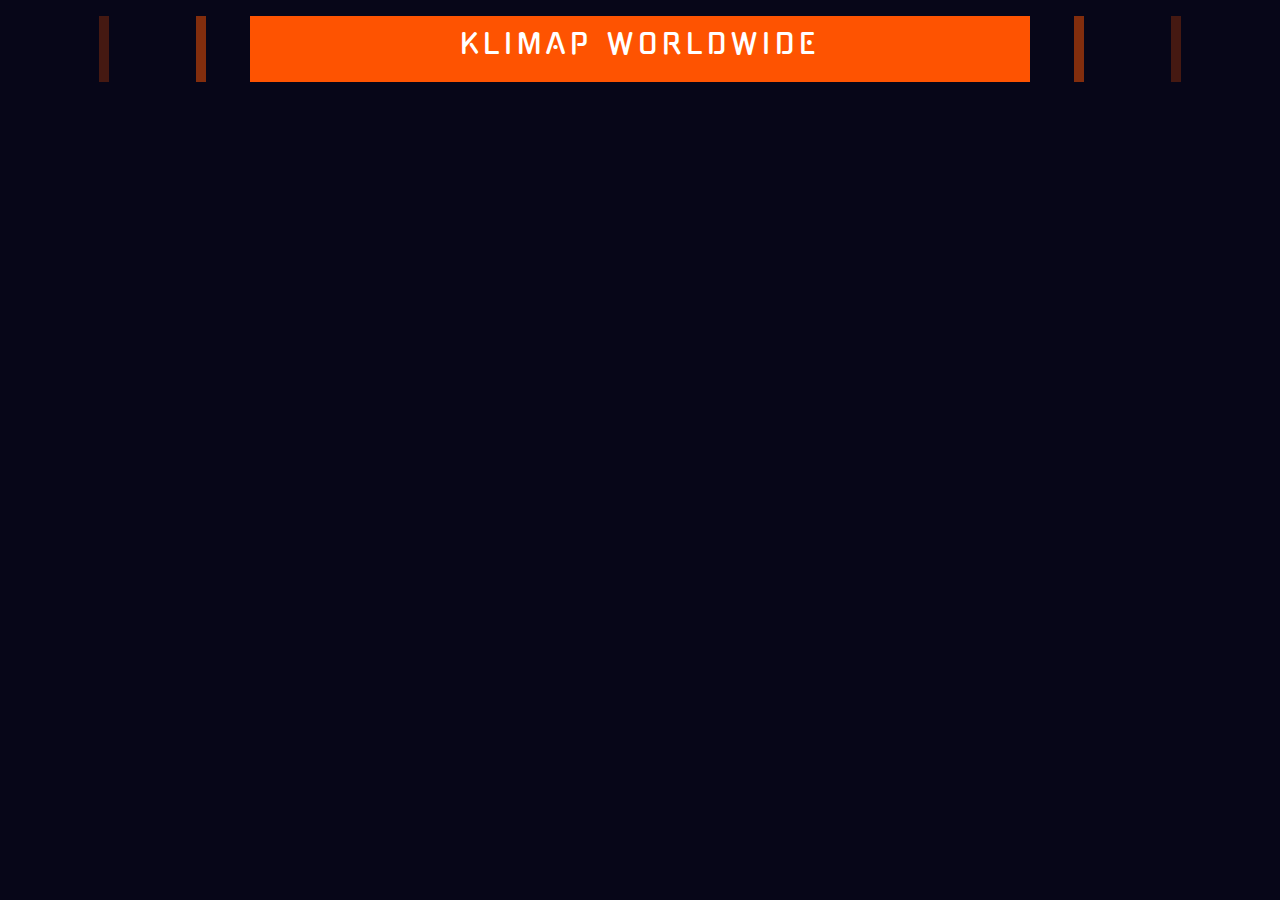
==== index.html @ 7f6d179c "HTML & CSS" ====
<!DOCTYPE html>
<html lang="da">
<head>
    <meta charset="UTF-8">
    <meta name="viewport" content="width=device-width, initial-scale=1.0">
    <title>Bootstrap test</title>
    <link href="https://fonts.googleapis.com/css2?family=Gugi&display=swap" rel="stylesheet">
    <link rel="stylesheet" href="https://stackpath.bootstrapcdn.com/bootstrap/4.4.1/css/bootstrap.min.css" integrity="sha384-Vkoo8x4CGsO3+Hhxv8T/Q5PaXtkKtu6ug5TOeNV6gBiFeWPGFN9MuhOf23Q9Ifjh" crossorigin="anonymous">
    <link rel="stylesheet" href="css/style.css">
</head>
<body style="background-color: #070618;">

    <style>

        
        
    </style>

    <!-- .orange-box {
        height: 100%;
        width: 10px;
    } -->

    <!-- background-color: #FE5301; -->

    <!-- <div class="d-none d-md-flex col-md-1" style="display: flex; justify-content: center;">
        <div class="orange-box" style="background-color: rgba(254,83,1, 0.25)"></div>
    </div> -->



<div class="container p-0">
    <div class="row my-0 my-md-3">
        <div class="d-none d-md-flex justify-content-md-center col-md-1">
            <div class="orange-box-transparent"></div>
        </div>
        <div class="d-none d-md-flex justify-content-md-center col-md-1">
            <div class="orange-box"></div>
        </div>
        <div class="col-12 col-md-8 py-2 d-flex justify-content-center align-items-center" style="background-color: #FE5301">
            <h3 class="text-white text-uppercase p-1" style="letter-spacing: 5px;">Klimap Worldwide</h3>
        </div>
        <div class="d-none d-md-flex justify-content-md-center col-md-1">
            <div class="orange-box"></div>
        </div>
        <div class="d-none d-md-flex justify-content-md-center col-md-1">
            <div class="orange-box-transparent"></div>
        </div>
    </div>
</div>
<!-- #FE5301 -->



<script src="https://code.jquery.com/jquery-3.4.1.slim.min.js" integrity="sha384-J6qa4849blE2+poT4WnyKhv5vZF5SrPo0iEjwBvKU7imGFAV0wwj1yYfoRSJoZ+n" crossorigin="anonymous"></script>
<script src="https://cdn.jsdelivr.net/npm/popper.js@1.16.0/dist/umd/popper.min.js" integrity="sha384-Q6E9RHvbIyZFJoft+2mJbHaEWldlvI9IOYy5n3zV9zzTtmI3UksdQRVvoxMfooAo" crossorigin="anonymous"></script>
<script src="https://stackpath.bootstrapcdn.com/bootstrap/4.4.1/js/bootstrap.min.js" integrity="sha384-wfSDF2E50Y2D1uUdj0O3uMBJnjuUD4Ih7YwaYd1iqfktj0Uod8GCExl3Og8ifwB6" crossorigin="anonymous"></script>
</body>
</html>
---- css/style.css ----
body {
    font-family: 'Gugi', cursive;
}

.border{
    border: 1px solid black;
}

.orange-box-transparent{
    height: 100%;
    width: 10px;
    background-color: rgba(254,83,1, 0.25)
}

.orange-box{
    height: 100%;
    width: 10px;
    background-color: rgba(254,83,1, 0.50)
}
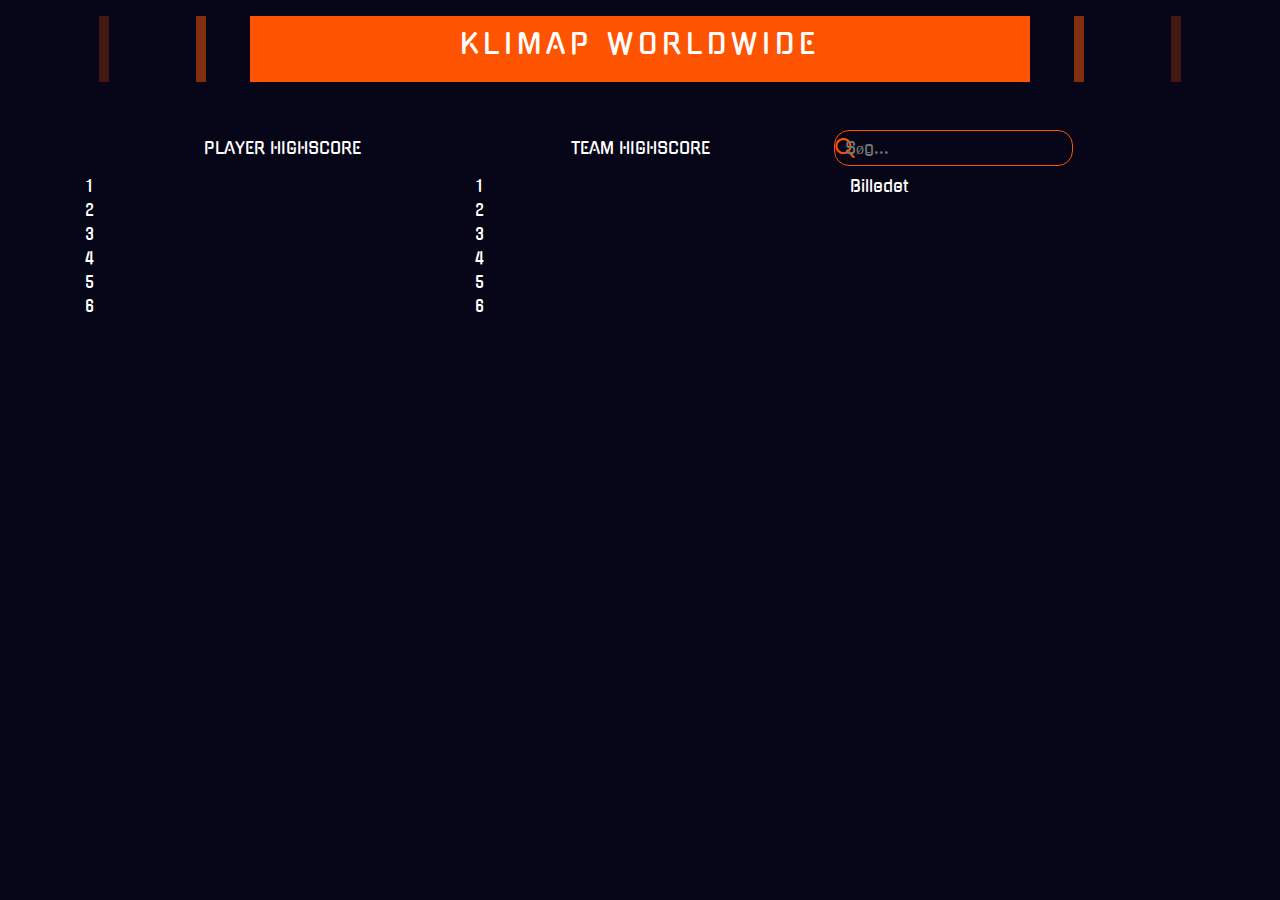
==== commit 198eb04d: "Titler & Søg bar tilføjet" ====
--- a/index.html
+++ b/index.html
@@ -1,59 +1,112 @@
 <!DOCTYPE html>
 <html lang="da">
+
 <head>
-    <meta charset="UTF-8">
-    <meta name="viewport" content="width=device-width, initial-scale=1.0">
+    <meta charset="UTF-8" />
+    <meta name="viewport" content="width=device-width, initial-scale=1.0" />
     <title>Bootstrap test</title>
-    <link href="https://fonts.googleapis.com/css2?family=Gugi&display=swap" rel="stylesheet">
-    <link rel="stylesheet" href="https://stackpath.bootstrapcdn.com/bootstrap/4.4.1/css/bootstrap.min.css" integrity="sha384-Vkoo8x4CGsO3+Hhxv8T/Q5PaXtkKtu6ug5TOeNV6gBiFeWPGFN9MuhOf23Q9Ifjh" crossorigin="anonymous">
-    <link rel="stylesheet" href="css/style.css">
+    <link href="https://fonts.googleapis.com/css2?family=Gugi&display=swap" rel="stylesheet" />
+    <link rel="stylesheet" href="https://stackpath.bootstrapcdn.com/bootstrap/4.4.1/css/bootstrap.min.css"
+        integrity="sha384-Vkoo8x4CGsO3+Hhxv8T/Q5PaXtkKtu6ug5TOeNV6gBiFeWPGFN9MuhOf23Q9Ifjh" crossorigin="anonymous" />
+    <link rel="stylesheet" href="css/style.css" />
 </head>
-<body style="background-color: #070618;">
-
-    <style>
-
-        
-        
-    </style>
-
-    <!-- .orange-box {
-        height: 100%;
-        width: 10px;
-    } -->
-
-    <!-- background-color: #FE5301; -->
-
-    <!-- <div class="d-none d-md-flex col-md-1" style="display: flex; justify-content: center;">
-        <div class="orange-box" style="background-color: rgba(254,83,1, 0.25)"></div>
-    </div> -->
 
 
 
-<div class="container p-0">
-    <div class="row my-0 my-md-3">
-        <div class="d-none d-md-flex justify-content-md-center col-md-1">
-            <div class="orange-box-transparent"></div>
+
+<body>
+    <div class="container p-0">
+        <div class="row my-0 my-md-3">
+            <div class="d-none d-md-flex justify-content-md-center col-md-1">
+                <div class="orange-box-25"></div>
+            </div>
+            <div class="d-none d-md-flex justify-content-md-center col-md-1">
+                <div class="orange-box-50"></div>
+            </div>
+            <div class="col-12 col-md-8 py-2 d-flex justify-content-center align-items-center orange-background">
+                <h3 class="text-white text-uppercase p-1 letter-spacing">
+                    Klimap Worldwide
+                </h3>
+            </div>
+            <div class="d-none d-md-flex justify-content-md-center col-md-1">
+                <div class="orange-box-50"></div>
+            </div>
+            <div class="d-none d-md-flex justify-content-md-center col-md-1">
+                <div class="orange-box-25"></div>
+            </div>
         </div>
-        <div class="d-none d-md-flex justify-content-md-center col-md-1">
-            <div class="orange-box"></div>
-        </div>
-        <div class="col-12 col-md-8 py-2 d-flex justify-content-center align-items-center" style="background-color: #FE5301">
-            <h3 class="text-white text-uppercase p-1" style="letter-spacing: 5px;">Klimap Worldwide</h3>
-        </div>
-        <div class="d-none d-md-flex justify-content-md-center col-md-1">
-            <div class="orange-box"></div>
-        </div>
-        <div class="d-none d-md-flex justify-content-md-center col-md-1">
-            <div class="orange-box-transparent"></div>
-        </div>
-    </div>
-</div>
-<!-- #FE5301 -->
 
 
 
-<script src="https://code.jquery.com/jquery-3.4.1.slim.min.js" integrity="sha384-J6qa4849blE2+poT4WnyKhv5vZF5SrPo0iEjwBvKU7imGFAV0wwj1yYfoRSJoZ+n" crossorigin="anonymous"></script>
-<script src="https://cdn.jsdelivr.net/npm/popper.js@1.16.0/dist/umd/popper.min.js" integrity="sha384-Q6E9RHvbIyZFJoft+2mJbHaEWldlvI9IOYy5n3zV9zzTtmI3UksdQRVvoxMfooAo" crossorigin="anonymous"></script>
-<script src="https://stackpath.bootstrapcdn.com/bootstrap/4.4.1/js/bootstrap.min.js" integrity="sha384-wfSDF2E50Y2D1uUdj0O3uMBJnjuUD4Ih7YwaYd1iqfktj0Uod8GCExl3Og8ifwB6" crossorigin="anonymous"></script>
+
+
+        <div class="row px-5 mt-5 text-white">
+
+            <div class="col-12 d-lg-none my-2">
+                <input type="search" class="search-input" placeholder="Søg...">
+            </div>
+
+            <div class="col-6 col-md-4 d-flex justify-content-center align-items-center text-uppercase">
+                Player Highscore
+            </div>
+            <div class="col-6 col-md-4 d-flex justify-content-center align-items-center text-uppercase">
+                Team Highscore
+            </div>
+            <div class="d-none d-lg-block col-md-3">
+                <input type="search" class="search-input" placeholder="Søg...">
+            </div>
+
+        </div>
+
+
+
+        <div class="row mt-2 text-white">
+            <div class="col-4">
+                <div class="col-12">1</div>
+                <div class="col-12">2</div>
+                <div class="col-12">3</div>
+                <div class="col-12">4</div>
+                <div class="col-12">5</div>
+                <div class="col-12">6</div>
+            </div>
+            <div class="col-4">
+                <div class="col-12">1</div>
+                <div class="col-12">2</div>
+                <div class="col-12">3</div>
+                <div class="col-12">4</div>
+                <div class="col-12">5</div>
+                <div class="col-12">6</div>
+            </div>
+            <div class="col-4">
+                <p>Billedet</p>
+            </div>
+
+
+
+            <!-- <div class="col-4">4</div>
+            <div class="col-4">5</div>
+            <div class="col-4">6</div> -->
+        </div>
+
+    
+
+
+
+
+
+
+
+
+
+    <script src="https://code.jquery.com/jquery-3.4.1.slim.min.js"
+        integrity="sha384-J6qa4849blE2+poT4WnyKhv5vZF5SrPo0iEjwBvKU7imGFAV0wwj1yYfoRSJoZ+n"
+        crossorigin="anonymous"></script>
+    <script src="https://cdn.jsdelivr.net/npm/popper.js@1.16.0/dist/umd/popper.min.js"
+        integrity="sha384-Q6E9RHvbIyZFJoft+2mJbHaEWldlvI9IOYy5n3zV9zzTtmI3UksdQRVvoxMfooAo"
+        crossorigin="anonymous"></script>
+    <script src="https://stackpath.bootstrapcdn.com/bootstrap/4.4.1/js/bootstrap.min.js"
+        integrity="sha384-wfSDF2E50Y2D1uUdj0O3uMBJnjuUD4Ih7YwaYd1iqfktj0Uod8GCExl3Og8ifwB6"
+        crossorigin="anonymous"></script>
 </body>
+
 </html>--- a/css/style.css
+++ b/css/style.css
@@ -1,19 +1,49 @@
+/*
+FARVER
+
+Orange 
+#FE5301 
+
+Sort
+#070618;
+*/
+
 body {
-    font-family: 'Gugi', cursive;
+  font-family: "Gugi", cursive;
+  background-color: #070618;
 }
 
-.border{
-    border: 1px solid black;
+.orange-background {
+  background-color: #fe5301;
 }
 
-.orange-box-transparent{
-    height: 100%;
-    width: 10px;
-    background-color: rgba(254,83,1, 0.25)
+.orange-box-25 {
+  height: 100%;
+  width: 10px;
+  background-color: rgba(254, 83, 1, 0.25);
 }
 
-.orange-box{
-    height: 100%;
-    width: 10px;
-    background-color: rgba(254,83,1, 0.50)
-}+.orange-box-50 {
+  height: 100%;
+  width: 10px;
+  background-color: rgba(254, 83, 1, 0.5);
+}
+
+.letter-spacing {
+  letter-spacing: 5px;
+}
+
+.search-input {
+  border: 1px solid #fe5301;
+  border-radius: 15px;
+  background-color: transparent;
+  color: #fff;
+  padding: 5px;
+  padding-left: 10px;
+  width: 100%;
+  background-image: url("../icons/search.png");
+  background-position-y: center;
+  background-position-x: right 5px;
+  background-repeat: no-repeat;
+  background-size: 20px;
+}
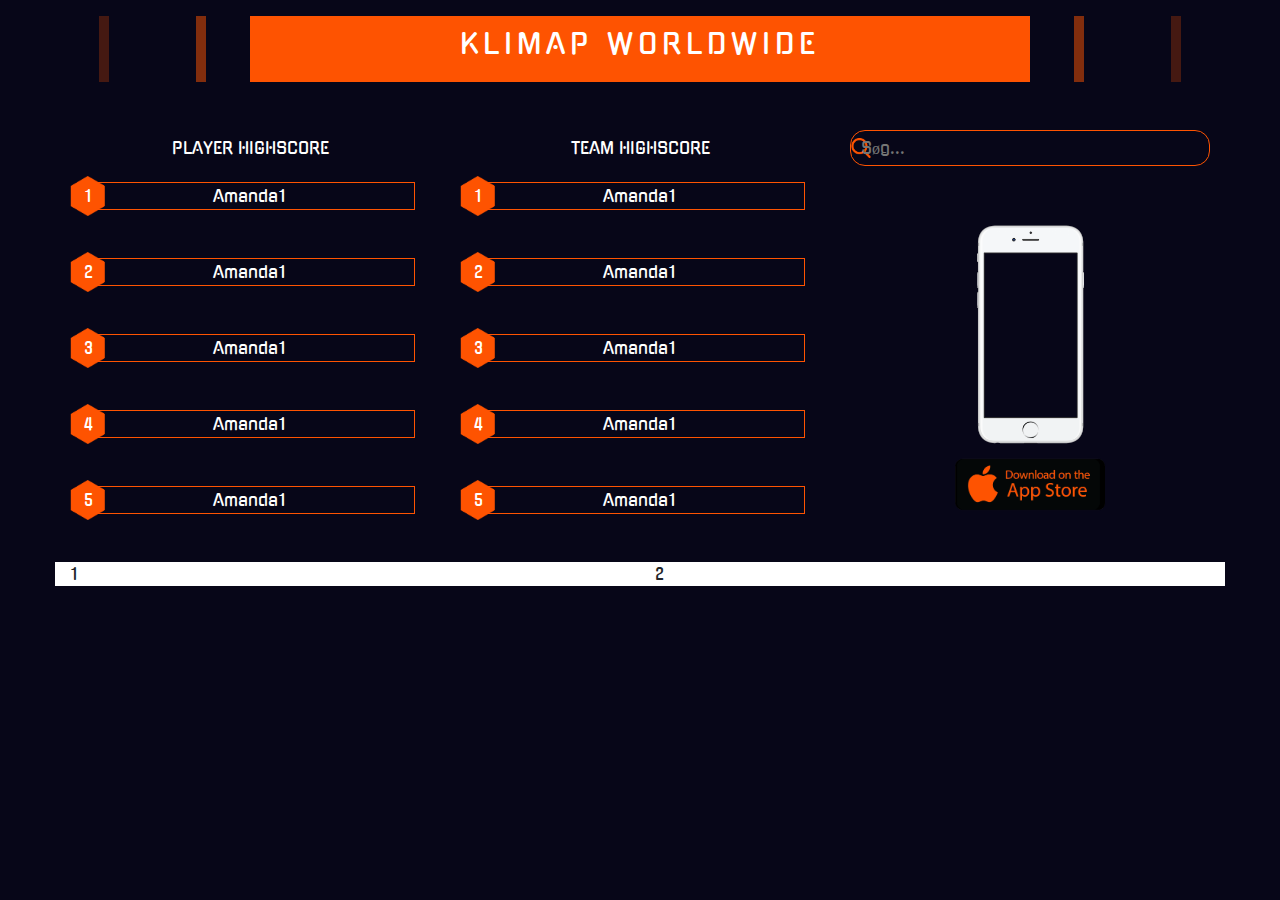
==== commit fdf63a2a: "Tilføjelser af billeder" ====
--- a/index.html
+++ b/index.html
@@ -15,7 +15,7 @@
 
 
 <body>
-    <div class="container p-0">
+    <div class="container p-md-0">
         <div class="row my-0 my-md-3">
             <div class="d-none d-md-flex justify-content-md-center col-md-1">
                 <div class="orange-box-25"></div>
@@ -24,7 +24,7 @@
                 <div class="orange-box-50"></div>
             </div>
             <div class="col-12 col-md-8 py-2 d-flex justify-content-center align-items-center orange-background">
-                <h3 class="text-white text-uppercase p-1 letter-spacing">
+                <h3 class="text-white text-uppercase p-1 letter-spacing text-center text-md-none">
                     Klimap Worldwide
                 </h3>
             </div>
@@ -39,21 +39,26 @@
 
 
 
-
-        <div class="row px-5 mt-5 text-white">
+        <!-- px-5 før -->
+        <div class="row mt-5 text-white">
 
             <div class="col-12 d-lg-none my-2">
                 <input type="search" class="search-input" placeholder="Søg...">
             </div>
 
-            <div class="col-6 col-md-4 d-flex justify-content-center align-items-center text-uppercase">
+            <!-- <div class="col-6 col-md-4 d-flex justify-content-center align-items-center text-uppercase"> -->
+            <div class="col-12 col-md-4 d-flex justify-content-center align-items-center text-uppercase">
                 Player Highscore
             </div>
-            <div class="col-6 col-md-4 d-flex justify-content-center align-items-center text-uppercase">
+
+            <!-- Team Highscore title bliver vist på desktop -->
+            <div class="d-none col-md-4 d-md-flex justify-content-center align-items-center text-uppercase">
                 Team Highscore
             </div>
-            <div class="d-none d-lg-block col-md-3">
-                <input type="search" class="search-input" placeholder="Søg...">
+            <div class="d-none d-lg-block col-md-4">
+                <form action="#" method="POST">
+                    <input type="search" class="search-input" placeholder="Søg...">
+                </form>
             </div>
 
         </div>
@@ -61,27 +66,147 @@
 
 
         <div class="row mt-2 text-white">
-            <div class="col-4">
-                <div class="col-12">1</div>
-                <div class="col-12">2</div>
-                <div class="col-12">3</div>
-                <div class="col-12">4</div>
-                <div class="col-12">5</div>
-                <div class="col-12">6</div>
-            </div>
-            <div class="col-4">
-                <div class="col-12">1</div>
-                <div class="col-12">2</div>
-                <div class="col-12">3</div>
-                <div class="col-12">4</div>
-                <div class="col-12">5</div>
-                <div class="col-12">6</div>
-            </div>
-            <div class="col-4">
-                <p>Billedet</p>
-            </div>
-
-
+            <div class="col-12 col-md-4">
+
+                <div class="col-12 mt-2 mb-5">
+                    <div>
+                        <!-- 6 kant ikon -->
+                        <img src="icons/6-kant.png" alt="" class="square-icon">
+                        <!-- Rækkefølge nummer -->
+                        <div class="number">1</div>
+                        <!-- Spiller navn -->
+                        <input type="text" class="point-input" value="Amanda1" readonly>
+                    </div>
+                </div>
+                <div class="col-12 mb-5">
+                    <div>
+                        <!-- 6 kant ikon -->
+                        <img src="icons/6-kant.png" alt="" class="square-icon">
+                        <!-- Rækkefølge nummer -->
+                        <div class="number">2</div>
+                        <!-- Spiller navn -->
+                        <input type="text" class="point-input" value="Amanda1" readonly>
+                    </div>
+                </div>
+                <div class="col-12 mb-5">
+                    <div>
+                        <!-- 6 kant ikon -->
+                        <img src="icons/6-kant.png" alt="" class="square-icon">
+                        <!-- Rækkefølge nummer -->
+                        <div class="number">3</div>
+                        <!-- Spiller navn -->
+                        <input type="text" class="point-input" value="Amanda1" readonly>
+                    </div>
+                </div>
+                <div class="col-12 mb-5">
+                    <div>
+                        <!-- 6 kant ikon -->
+                        <img src="icons/6-kant.png" alt="" class="square-icon">
+                        <!-- Rækkefølge nummer -->
+                        <div class="number">4</div>
+                        <!-- Spiller navn -->
+                        <input type="text" class="point-input" value="Amanda1" readonly>
+                    </div>
+                </div>
+                <div class="col-12 mb-5">
+                    <div>
+                        <!-- 6 kant ikon -->
+                        <img src="icons/6-kant.png" alt="" class="square-icon">
+                        <!-- Rækkefølge nummer -->
+                        <div class="number">5</div>
+                        <!-- Spiller navn -->
+                        <input type="text" class="point-input" value="Amanda1" readonly>
+                    </div>
+                </div>
+
+            </div>
+
+            <!-- Team Highscore title bliver vist på mobile -->
+            <div class="col-12 d-md-none d-flex justify-content-center align-items-center text-uppercase">
+                Team Highscore
+            </div>
+
+
+
+            <div class="col-12 col-md-4">
+                <div class="col-12 mt-2 mb-5">
+                    <div>
+                        <!-- 6 kant ikon -->
+                        <img src="icons/6-kant.png" alt="" class="square-icon">
+                        <!-- Rækkefølge nummer -->
+                        <div class="number">1</div>
+                        <!-- Spiller navn -->
+                        <input type="text" class="point-input" value="Amanda1" readonly>
+                    </div>
+                </div>
+
+                <div class="col-12 mb-5">
+                    <div>
+                        <!-- 6 kant ikon -->
+                        <img src="icons/6-kant.png" alt="" class="square-icon">
+                        <!-- Rækkefølge nummer -->
+                        <div class="number">2</div>
+                        <!-- Spiller navn -->
+                        <input type="text" class="point-input" value="Amanda1" readonly>
+                    </div>
+                </div>
+
+                <div class="col-12 mb-5">
+                    <div>
+                        <!-- 6 kant ikon -->
+                        <img src="icons/6-kant.png" alt="" class="square-icon">
+                        <!-- Rækkefølge nummer -->
+                        <div class="number">3</div>
+                        <!-- Spiller navn -->
+                        <input type="text" class="point-input" value="Amanda1" readonly>
+                    </div>
+                </div>
+
+                <div class="col-12 mb-5">
+                    <div>
+                        <!-- 6 kant ikon -->
+                        <img src="icons/6-kant.png" alt="" class="square-icon">
+                        <!-- Rækkefølge nummer -->
+                        <div class="number">4</div>
+                        <!-- Spiller navn -->
+                        <input type="text" class="point-input" value="Amanda1" readonly>
+                    </div>
+                </div>
+
+                <div class="col-12 mb-5">
+                    <div>
+                        <!-- 6 kant ikon -->
+                        <img src="icons/6-kant.png" alt="" class="square-icon">
+                        <!-- Rækkefølge nummer -->
+                        <div class="number">5</div>
+                        <!-- Spiller navn -->
+                        <input type="text" class="point-input" value="Amanda1" readonly>
+                    </div>
+                </div>
+
+            </div>
+
+            
+            <!-- <div class="col-12 col-md-4" style="display: flex; flex-direction: column; justify-content:center; align-items: center"> -->
+            <!-- <div class="d-none col-md-4 d-md-flex justify-content-center align-items-center p-0"> -->
+            <div class="d-none col-md-4 d-md-flex flex-md-column justify-content-center align-items-center p-0">
+                
+                <!-- Før 150px -->
+                <img src="iPhone.png" alt="" style="height: auto; width: 115px">
+                <!-- Før 80px -->
+                <img src="App store download.png" alt="" style="height: 65px; width: auto">
+                
+                
+                
+                
+            </div>
+            
+            <!-- <div class="col-12 my-2 col-md-4 my-md-0 d-flex justify-content-center align-items-center"> -->
+            <div class="col-12 my-2 d-flex justify-content-center align-items-center d-md-none">
+                <!-- <img src="App store download.png" alt="" height="80" width="auto"> -->
+                <img src="App store download.png" alt="" class="d-block d-md-none" style="height: 80px; width: auto">
+
+            </div>
 
             <!-- <div class="col-4">4</div>
             <div class="col-4">5</div>
@@ -90,6 +215,11 @@
 
     
 
+
+        <div class="row" style="background-color: #fff;">
+            <div class="col">1</div>
+            <div class="col">2</div>
+        </div>
 
 
 
--- a/css/style.css
+++ b/css/style.css
@@ -43,7 +43,40 @@
   width: 100%;
   background-image: url("../icons/search.png");
   background-position-y: center;
-  background-position-x: right 5px;
+  background-position-x: right 10px;
   background-repeat: no-repeat;
   background-size: 20px;
 }
+
+/* .gradient {
+    background-image: linear-gradient(to right, black , transparent);
+} */
+
+.point-input {
+  position: relative;
+  width: 100%;
+  background-color: transparent;
+  color: #fff;
+  border: 1px solid #fe5301;
+  cursor: default;
+  text-align: center;
+  /* padding-left: 20px; */
+}
+
+.square-icon {
+  position: absolute;
+  left: 5%;
+  top: 50%;
+  transform: translate(-50%, -50%);
+  z-index: 10;
+  height: 40px;
+  width: auto;
+}
+
+.number {
+  position: absolute;
+  z-index: 100;
+  left: 5%;
+  top: 50%;
+  transform: translate(-50%, -50%);
+}
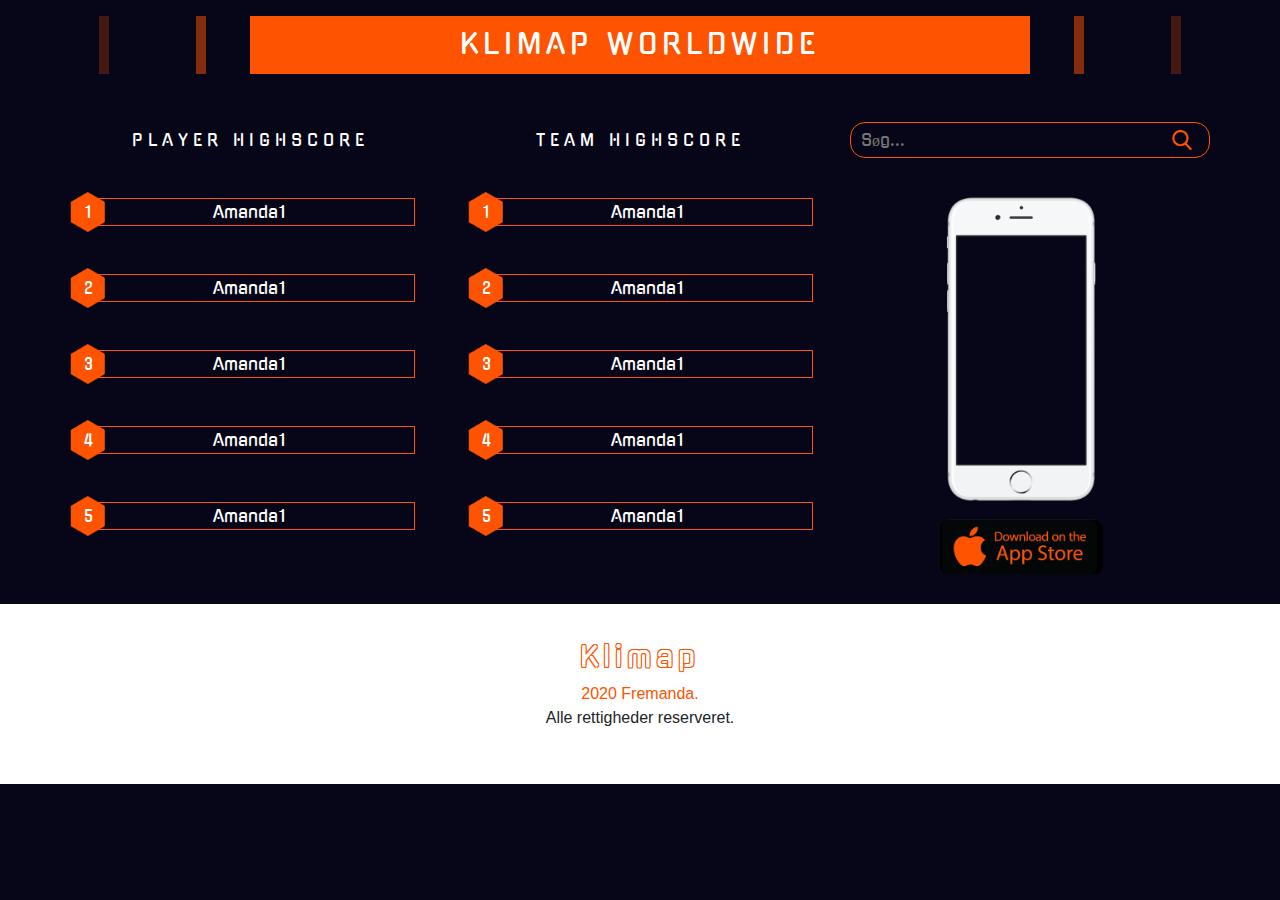
==== commit 5809b359: "Footer tilføjet" ====
--- a/index.html
+++ b/index.html
@@ -24,7 +24,7 @@
                 <div class="orange-box-50"></div>
             </div>
             <div class="col-12 col-md-8 py-2 d-flex justify-content-center align-items-center orange-background">
-                <h3 class="text-white text-uppercase p-1 letter-spacing text-center text-md-none">
+                <h3 class="text-white text-uppercase p-1 letter-spacing text-center text-md-none m-0">
                     Klimap Worldwide
                 </h3>
             </div>
@@ -47,12 +47,12 @@
             </div>
 
             <!-- <div class="col-6 col-md-4 d-flex justify-content-center align-items-center text-uppercase"> -->
-            <div class="col-12 col-md-4 d-flex justify-content-center align-items-center text-uppercase">
+            <div class="col-12 col-md-4 d-flex justify-content-center align-items-center text-uppercase letter-spacing">
                 Player Highscore
             </div>
 
             <!-- Team Highscore title bliver vist på desktop -->
-            <div class="d-none col-md-4 d-md-flex justify-content-center align-items-center text-uppercase">
+            <div class="d-none col-md-4 d-md-flex justify-content-center align-items-center text-uppercase letter-spacing">
                 Team Highscore
             </div>
             <div class="d-none d-lg-block col-md-4">
@@ -66,7 +66,7 @@
 
 
         <div class="row mt-2 text-white">
-            <div class="col-12 col-md-4">
+            <div class="col-12 col-md-4 my-4 mr-2" style="overflow-y: auto; height: 375px;">
 
                 <div class="col-12 mt-2 mb-5">
                     <div>
@@ -119,16 +119,72 @@
                     </div>
                 </div>
 
+                <div class="col-12 mb-5">
+                    <div>
+                        <!-- 6 kant ikon -->
+                        <img src="icons/6-kant.png" alt="" class="square-icon">
+                        <!-- Rækkefølge nummer -->
+                        <div class="number">6</div>
+                        <!-- Spiller navn -->
+                        <input type="text" class="point-input" value="Amanda1" readonly>
+                    </div>
+                </div>
+
+                <div class="col-12 mb-5">
+                    <div>
+                        <!-- 6 kant ikon -->
+                        <img src="icons/6-kant.png" alt="" class="square-icon">
+                        <!-- Rækkefølge nummer -->
+                        <div class="number">7</div>
+                        <!-- Spiller navn -->
+                        <input type="text" class="point-input" value="Amanda1" readonly>
+                    </div>
+                </div>
+
+                <div class="col-12 mb-5">
+                    <div>
+                        <!-- 6 kant ikon -->
+                        <img src="icons/6-kant.png" alt="" class="square-icon">
+                        <!-- Rækkefølge nummer -->
+                        <div class="number">8</div>
+                        <!-- Spiller navn -->
+                        <input type="text" class="point-input" value="Amanda1" readonly>
+                    </div>
+                </div>
+
+                <div class="col-12 mb-5">
+                    <div>
+                        <!-- 6 kant ikon -->
+                        <img src="icons/6-kant.png" alt="" class="square-icon">
+                        <!-- Rækkefølge nummer -->
+                        <div class="number">9</div>
+                        <!-- Spiller navn -->
+                        <input type="text" class="point-input" value="Amanda1" readonly>
+                    </div>
+                </div>
+
+                <div class="col-12 mb-5">
+                    <div>
+                        <!-- 6 kant ikon -->
+                        <img src="icons/6-kant.png" alt="" class="square-icon">
+                        <!-- Rækkefølge nummer -->
+                        <div class="number">10</div>
+                        <!-- Spiller navn -->
+                        <input type="text" class="point-input" value="Amanda1" readonly>
+                    </div>
+                </div>
+
+
             </div>
 
             <!-- Team Highscore title bliver vist på mobile -->
-            <div class="col-12 d-md-none d-flex justify-content-center align-items-center text-uppercase">
+            <div class="col-12 d-md-none d-flex justify-content-center align-items-center text-uppercase letter-spacing">
                 Team Highscore
             </div>
 
 
 
-            <div class="col-12 col-md-4">
+            <div class="col-12 col-md-4 my-4 mr-2" style="overflow-y: auto; height: 375px;">
                 <div class="col-12 mt-2 mb-5">
                     <div>
                         <!-- 6 kant ikon -->
@@ -183,18 +239,75 @@
                         <input type="text" class="point-input" value="Amanda1" readonly>
                     </div>
                 </div>
+
+                <div class="col-12 mb-5">
+                    <div>
+                        <!-- 6 kant ikon -->
+                        <img src="icons/6-kant.png" alt="" class="square-icon">
+                        <!-- Rækkefølge nummer -->
+                        <div class="number">6</div>
+                        <!-- Spiller navn -->
+                        <input type="text" class="point-input" value="Amanda1" readonly>
+                    </div>
+                </div>
+
+                <div class="col-12 mb-5">
+                    <div>
+                        <!-- 6 kant ikon -->
+                        <img src="icons/6-kant.png" alt="" class="square-icon">
+                        <!-- Rækkefølge nummer -->
+                        <div class="number">7</div>
+                        <!-- Spiller navn -->
+                        <input type="text" class="point-input" value="Amanda1" readonly>
+                    </div>
+                </div>
+
+                <div class="col-12 mb-5">
+                    <div>
+                        <!-- 6 kant ikon -->
+                        <img src="icons/6-kant.png" alt="" class="square-icon">
+                        <!-- Rækkefølge nummer -->
+                        <div class="number">8</div>
+                        <!-- Spiller navn -->
+                        <input type="text" class="point-input" value="Amanda1" readonly>
+                    </div>
+                </div>
+
+                <div class="col-12 mb-5">
+                    <div>
+                        <!-- 6 kant ikon -->
+                        <img src="icons/6-kant.png" alt="" class="square-icon">
+                        <!-- Rækkefølge nummer -->
+                        <div class="number">9</div>
+                        <!-- Spiller navn -->
+                        <input type="text" class="point-input" value="Amanda1" readonly>
+                    </div>
+                </div>
+
+                <div class="col-12 mb-5">
+                    <div>
+                        <!-- 6 kant ikon -->
+                        <img src="icons/6-kant.png" alt="" class="square-icon">
+                        <!-- Rækkefølge nummer -->
+                        <div class="number">10</div>
+                        <!-- Spiller navn -->
+                        <input type="text" class="point-input" value="Amanda1" readonly>
+                    </div>
+                </div>
+
+
 
             </div>
 
             
             <!-- <div class="col-12 col-md-4" style="display: flex; flex-direction: column; justify-content:center; align-items: center"> -->
             <!-- <div class="d-none col-md-4 d-md-flex justify-content-center align-items-center p-0"> -->
-            <div class="d-none col-md-4 d-md-flex flex-md-column justify-content-center align-items-center p-0">
+            <div class="d-none col-md-3 my-4 ml-4 p-0 d-md-flex flex-md-column justify-content-center align-items-center">
                 
                 <!-- Før 150px -->
-                <img src="iPhone.png" alt="" style="height: auto; width: 115px">
+                <img src="iPhone.png" alt="" style="height: auto; width: 160px">
                 <!-- Før 80px -->
-                <img src="App store download.png" alt="" style="height: 65px; width: auto">
+                <img src="App store download.png" alt="" style="height: 70px; width: auto">
                 
                 
                 
@@ -216,14 +329,34 @@
     
 
 
-        <div class="row" style="background-color: #fff;">
+        
+        <!-- <div class="row" style="background-color: #fff; height: 15vh;">
             <div class="col">1</div>
             <div class="col">2</div>
+        </div> -->
+        
+        
+    </div>
+
+
+    
+
+
+
+    <!-- <footer style="height: 20vh; width: 100%; background-color: #fff; border-top: 2px solid #FE5301; position:absolute; bottom: 0;"> -->
+    <footer style="height: 20vh; width: 100%; background-color: #fff; display:flex;flex-direction:column;justify-content:center; align-items: center;">
+        
+        
+        <div class="footer-container" style="text-align: center;">
+            <div class="strokeme">
+                <h3 class="letter-spacing">Klimap</h3>
+              </div>
+              <!-- <p style="font-family: sans-serif;"><span style="color: #FE5301;">2020 Fremanda.</span><br>Alle rettigheder reserveret.<br>Fremanda og Fremanda logo er varemærket af Fremanda i Danmark og/eller i andre lande.</p> -->
+              <p style="font-family: sans-serif;"><span style="color: #FE5301;">2020 Fremanda.</span><br>Alle rettigheder reserveret.</p>
+
         </div>
 
-
-
-
+    </footer>
 
 
 
--- a/css/style.css
+++ b/css/style.css
@@ -9,6 +9,7 @@
 */
 
 body {
+  box-sizing: border-box;
   font-family: "Gugi", cursive;
   background-color: #070618;
 }
@@ -43,7 +44,8 @@
   width: 100%;
   background-image: url("../icons/search.png");
   background-position-y: center;
-  background-position-x: right 10px;
+  /* background-position-x: right 10px; */
+  background-position-x: 95%;
   background-repeat: no-repeat;
   background-size: 20px;
 }
@@ -80,3 +82,18 @@
   top: 50%;
   transform: translate(-50%, -50%);
 }
+
+div::-webkit-scrollbar {
+  background-color: #070618;
+  width: 5px;
+}
+
+div::-webkit-scrollbar-thumb {
+  background-color: #fe5301;
+  border-radius: 10px;
+}
+
+.strokeme {
+  color: white;
+  text-shadow: -1px -1px 0 #fe5301, 1px -1px 0 #fe5301, -1px 1px 0 #fe5301, 1px 1px 0 #fe5301;
+}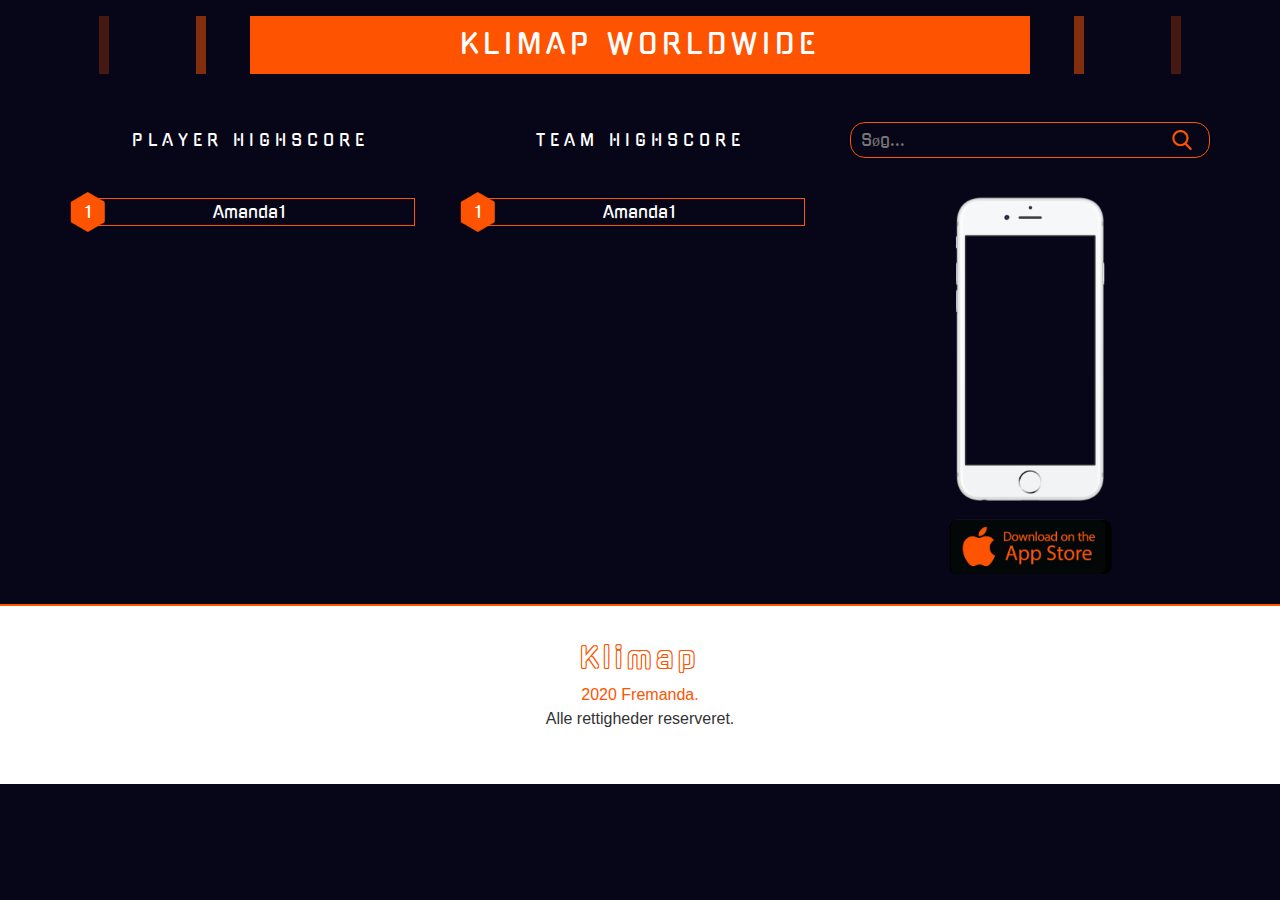
==== commit ab86ddd2: "Rettelser & reducering" ====
--- a/index.html
+++ b/index.html
@@ -15,7 +15,11 @@
 
 
 <body>
-    <div class="container p-md-0">
+
+    <!-- <div class="container p-md-0" style="min-height: 100%;"> -->
+        <div class="container p-md-0">
+
+
         <div class="row my-0 my-md-3">
             <div class="d-none d-md-flex justify-content-md-center col-md-1">
                 <div class="orange-box-25"></div>
@@ -23,7 +27,8 @@
             <div class="d-none d-md-flex justify-content-md-center col-md-1">
                 <div class="orange-box-50"></div>
             </div>
-            <div class="col-12 col-md-8 py-2 d-flex justify-content-center align-items-center orange-background">
+            <!-- <div class="col-12 col-md-8 py-2 orange-background d-flex justify-content-center align-items-center"> -->
+            <div class="col-12 col-md-8 py-2 orange-background d-flex flex-center">
                 <h3 class="text-white text-uppercase p-1 letter-spacing text-center text-md-none m-0">
                     Klimap Worldwide
                 </h3>
@@ -40,19 +45,22 @@
 
 
         <!-- px-5 før -->
-        <div class="row mt-5 text-white">
+        <!-- <div class="row mt-5 text-white"> -->
+        <div class="row mt-5">
 
             <div class="col-12 d-lg-none my-2">
                 <input type="search" class="search-input" placeholder="Søg...">
             </div>
 
             <!-- <div class="col-6 col-md-4 d-flex justify-content-center align-items-center text-uppercase"> -->
-            <div class="col-12 col-md-4 d-flex justify-content-center align-items-center text-uppercase letter-spacing">
+            <!-- <div class="col-12 col-md-4 d-flex justify-content-center align-items-center text-uppercase letter-spacing"> -->
+            <div class="col-12 col-md-4 d-flex flex-center text-uppercase letter-spacing">
                 Player Highscore
             </div>
 
             <!-- Team Highscore title bliver vist på desktop -->
-            <div class="d-none col-md-4 d-md-flex justify-content-center align-items-center text-uppercase letter-spacing">
+            <!-- <div class="d-none col-md-4 d-md-flex justify-content-center align-items-center text-uppercase letter-spacing"> -->
+            <div class="d-none col-md-4 d-md-flex flex-center text-uppercase letter-spacing">
                 Team Highscore
             </div>
             <div class="d-none d-lg-block col-md-4">
@@ -65,8 +73,10 @@
 
 
 
-        <div class="row mt-2 text-white">
-            <div class="col-12 col-md-4 my-4 mr-2" style="overflow-y: auto; height: 375px;">
+        <!-- <div class="row mt-2 text-white"> -->
+        <div class="row mt-2">
+            <!-- <div class="col-12 col-md-4 my-4 mr-2" style="overflow-y: auto; height: 390px;"> -->
+            <div class="col-12 col-md-4 my-4" style="overflow-y: auto; height: 390px;">
 
                 <div class="col-12 mt-2 mb-5">
                     <div>
@@ -78,113 +88,20 @@
                         <input type="text" class="point-input" value="Amanda1" readonly>
                     </div>
                 </div>
-                <div class="col-12 mb-5">
-                    <div>
-                        <!-- 6 kant ikon -->
-                        <img src="icons/6-kant.png" alt="" class="square-icon">
-                        <!-- Rækkefølge nummer -->
-                        <div class="number">2</div>
-                        <!-- Spiller navn -->
-                        <input type="text" class="point-input" value="Amanda1" readonly>
-                    </div>
-                </div>
-                <div class="col-12 mb-5">
-                    <div>
-                        <!-- 6 kant ikon -->
-                        <img src="icons/6-kant.png" alt="" class="square-icon">
-                        <!-- Rækkefølge nummer -->
-                        <div class="number">3</div>
-                        <!-- Spiller navn -->
-                        <input type="text" class="point-input" value="Amanda1" readonly>
-                    </div>
-                </div>
-                <div class="col-12 mb-5">
-                    <div>
-                        <!-- 6 kant ikon -->
-                        <img src="icons/6-kant.png" alt="" class="square-icon">
-                        <!-- Rækkefølge nummer -->
-                        <div class="number">4</div>
-                        <!-- Spiller navn -->
-                        <input type="text" class="point-input" value="Amanda1" readonly>
-                    </div>
-                </div>
-                <div class="col-12 mb-5">
-                    <div>
-                        <!-- 6 kant ikon -->
-                        <img src="icons/6-kant.png" alt="" class="square-icon">
-                        <!-- Rækkefølge nummer -->
-                        <div class="number">5</div>
-                        <!-- Spiller navn -->
-                        <input type="text" class="point-input" value="Amanda1" readonly>
-                    </div>
-                </div>
 
-                <div class="col-12 mb-5">
-                    <div>
-                        <!-- 6 kant ikon -->
-                        <img src="icons/6-kant.png" alt="" class="square-icon">
-                        <!-- Rækkefølge nummer -->
-                        <div class="number">6</div>
-                        <!-- Spiller navn -->
-                        <input type="text" class="point-input" value="Amanda1" readonly>
-                    </div>
-                </div>
-
-                <div class="col-12 mb-5">
-                    <div>
-                        <!-- 6 kant ikon -->
-                        <img src="icons/6-kant.png" alt="" class="square-icon">
-                        <!-- Rækkefølge nummer -->
-                        <div class="number">7</div>
-                        <!-- Spiller navn -->
-                        <input type="text" class="point-input" value="Amanda1" readonly>
-                    </div>
-                </div>
-
-                <div class="col-12 mb-5">
-                    <div>
-                        <!-- 6 kant ikon -->
-                        <img src="icons/6-kant.png" alt="" class="square-icon">
-                        <!-- Rækkefølge nummer -->
-                        <div class="number">8</div>
-                        <!-- Spiller navn -->
-                        <input type="text" class="point-input" value="Amanda1" readonly>
-                    </div>
-                </div>
-
-                <div class="col-12 mb-5">
-                    <div>
-                        <!-- 6 kant ikon -->
-                        <img src="icons/6-kant.png" alt="" class="square-icon">
-                        <!-- Rækkefølge nummer -->
-                        <div class="number">9</div>
-                        <!-- Spiller navn -->
-                        <input type="text" class="point-input" value="Amanda1" readonly>
-                    </div>
-                </div>
-
-                <div class="col-12 mb-5">
-                    <div>
-                        <!-- 6 kant ikon -->
-                        <img src="icons/6-kant.png" alt="" class="square-icon">
-                        <!-- Rækkefølge nummer -->
-                        <div class="number">10</div>
-                        <!-- Spiller navn -->
-                        <input type="text" class="point-input" value="Amanda1" readonly>
-                    </div>
-                </div>
 
 
             </div>
 
             <!-- Team Highscore title bliver vist på mobile -->
-            <div class="col-12 d-md-none d-flex justify-content-center align-items-center text-uppercase letter-spacing">
+            <div class="col-12 d-md-none d-flex flex-center text-uppercase letter-spacing">
                 Team Highscore
             </div>
 
 
 
-            <div class="col-12 col-md-4 my-4 mr-2" style="overflow-y: auto; height: 375px;">
+            <!-- <div class="col-12 col-md-4 my-4 mr-2" style="overflow-y: auto; height: 390px;"> -->
+            <div class="col-12 col-md-4 my-4" style="overflow-y: auto; height: 390px;">
                 <div class="col-12 mt-2 mb-5">
                     <div>
                         <!-- 6 kant ikon -->
@@ -196,165 +113,42 @@
                     </div>
                 </div>
 
-                <div class="col-12 mb-5">
-                    <div>
-                        <!-- 6 kant ikon -->
-                        <img src="icons/6-kant.png" alt="" class="square-icon">
-                        <!-- Rækkefølge nummer -->
-                        <div class="number">2</div>
-                        <!-- Spiller navn -->
-                        <input type="text" class="point-input" value="Amanda1" readonly>
-                    </div>
-                </div>
-
-                <div class="col-12 mb-5">
-                    <div>
-                        <!-- 6 kant ikon -->
-                        <img src="icons/6-kant.png" alt="" class="square-icon">
-                        <!-- Rækkefølge nummer -->
-                        <div class="number">3</div>
-                        <!-- Spiller navn -->
-                        <input type="text" class="point-input" value="Amanda1" readonly>
-                    </div>
-                </div>
-
-                <div class="col-12 mb-5">
-                    <div>
-                        <!-- 6 kant ikon -->
-                        <img src="icons/6-kant.png" alt="" class="square-icon">
-                        <!-- Rækkefølge nummer -->
-                        <div class="number">4</div>
-                        <!-- Spiller navn -->
-                        <input type="text" class="point-input" value="Amanda1" readonly>
-                    </div>
-                </div>
-
-                <div class="col-12 mb-5">
-                    <div>
-                        <!-- 6 kant ikon -->
-                        <img src="icons/6-kant.png" alt="" class="square-icon">
-                        <!-- Rækkefølge nummer -->
-                        <div class="number">5</div>
-                        <!-- Spiller navn -->
-                        <input type="text" class="point-input" value="Amanda1" readonly>
-                    </div>
-                </div>
-
-                <div class="col-12 mb-5">
-                    <div>
-                        <!-- 6 kant ikon -->
-                        <img src="icons/6-kant.png" alt="" class="square-icon">
-                        <!-- Rækkefølge nummer -->
-                        <div class="number">6</div>
-                        <!-- Spiller navn -->
-                        <input type="text" class="point-input" value="Amanda1" readonly>
-                    </div>
-                </div>
-
-                <div class="col-12 mb-5">
-                    <div>
-                        <!-- 6 kant ikon -->
-                        <img src="icons/6-kant.png" alt="" class="square-icon">
-                        <!-- Rækkefølge nummer -->
-                        <div class="number">7</div>
-                        <!-- Spiller navn -->
-                        <input type="text" class="point-input" value="Amanda1" readonly>
-                    </div>
-                </div>
-
-                <div class="col-12 mb-5">
-                    <div>
-                        <!-- 6 kant ikon -->
-                        <img src="icons/6-kant.png" alt="" class="square-icon">
-                        <!-- Rækkefølge nummer -->
-                        <div class="number">8</div>
-                        <!-- Spiller navn -->
-                        <input type="text" class="point-input" value="Amanda1" readonly>
-                    </div>
-                </div>
-
-                <div class="col-12 mb-5">
-                    <div>
-                        <!-- 6 kant ikon -->
-                        <img src="icons/6-kant.png" alt="" class="square-icon">
-                        <!-- Rækkefølge nummer -->
-                        <div class="number">9</div>
-                        <!-- Spiller navn -->
-                        <input type="text" class="point-input" value="Amanda1" readonly>
-                    </div>
-                </div>
-
-                <div class="col-12 mb-5">
-                    <div>
-                        <!-- 6 kant ikon -->
-                        <img src="icons/6-kant.png" alt="" class="square-icon">
-                        <!-- Rækkefølge nummer -->
-                        <div class="number">10</div>
-                        <!-- Spiller navn -->
-                        <input type="text" class="point-input" value="Amanda1" readonly>
-                    </div>
-                </div>
-
-
-
             </div>
 
-            
-            <!-- <div class="col-12 col-md-4" style="display: flex; flex-direction: column; justify-content:center; align-items: center"> -->
-            <!-- <div class="d-none col-md-4 d-md-flex justify-content-center align-items-center p-0"> -->
-            <div class="d-none col-md-3 my-4 ml-4 p-0 d-md-flex flex-md-column justify-content-center align-items-center">
+            <!-- <div class="d-none col-md-3 my-4 ml-4 p-0 d-md-flex flex-md-column justify-content-center align-items-center"> -->
+            <div class="d-none col-md-4 my-4 p-0 d-md-flex flex-md-column flex-center">
                 
                 <!-- Før 150px -->
                 <img src="iPhone.png" alt="" style="height: auto; width: 160px">
                 <!-- Før 80px -->
                 <img src="App store download.png" alt="" style="height: 70px; width: auto">
                 
-                
-                
-                
             </div>
             
             <!-- <div class="col-12 my-2 col-md-4 my-md-0 d-flex justify-content-center align-items-center"> -->
-            <div class="col-12 my-2 d-flex justify-content-center align-items-center d-md-none">
-                <!-- <img src="App store download.png" alt="" height="80" width="auto"> -->
-                <img src="App store download.png" alt="" class="d-block d-md-none" style="height: 80px; width: auto">
+            <div class="col-12 my-2 d-md-none d-flex flex-center">
+                <img src="App store download.png" alt="" style="height: 80px; width: auto">
 
             </div>
 
-            <!-- <div class="col-4">4</div>
-            <div class="col-4">5</div>
-            <div class="col-4">6</div> -->
         </div>
 
-    
 
-
+</div>
         
-        <!-- <div class="row" style="background-color: #fff; height: 15vh;">
-            <div class="col">1</div>
-            <div class="col">2</div>
-        </div> -->
-        
-        
-    </div>
-
-
-    
 
 
 
-    <!-- <footer style="height: 20vh; width: 100%; background-color: #fff; border-top: 2px solid #FE5301; position:absolute; bottom: 0;"> -->
-    <footer style="height: 20vh; width: 100%; background-color: #fff; display:flex;flex-direction:column;justify-content:center; align-items: center;">
-        
-        
-        <div class="footer-container" style="text-align: center;">
+
+
+    <footer class="footer">
+
             <div class="strokeme">
                 <h3 class="letter-spacing">Klimap</h3>
               </div>
               <!-- <p style="font-family: sans-serif;"><span style="color: #FE5301;">2020 Fremanda.</span><br>Alle rettigheder reserveret.<br>Fremanda og Fremanda logo er varemærket af Fremanda i Danmark og/eller i andre lande.</p> -->
-              <p style="font-family: sans-serif;"><span style="color: #FE5301;">2020 Fremanda.</span><br>Alle rettigheder reserveret.</p>
+              <p style="font-family: sans-serif; color: #333"><span style="color: #FE5301;">2020 Fremanda.</span><br>Alle rettigheder reserveret.</p>
 
-        </div>
 
     </footer>
 
--- a/css/style.css
+++ b/css/style.css
@@ -12,6 +12,12 @@
   box-sizing: border-box;
   font-family: "Gugi", cursive;
   background-color: #070618;
+  color: #fff;
+}
+
+.flex-center {
+  justify-content: center;
+  align-items: center;
 }
 
 .orange-background {
@@ -48,11 +54,8 @@
   background-position-x: 95%;
   background-repeat: no-repeat;
   background-size: 20px;
+  outline: none;
 }
-
-/* .gradient {
-    background-image: linear-gradient(to right, black , transparent);
-} */
 
 .point-input {
   position: relative;
@@ -95,5 +98,18 @@
 
 .strokeme {
   color: white;
-  text-shadow: -1px -1px 0 #fe5301, 1px -1px 0 #fe5301, -1px 1px 0 #fe5301, 1px 1px 0 #fe5301;
+  text-shadow: -1px -1px 0 #fe5301, 1px -1px 0 #fe5301, -1px 1px 0 #fe5301,
+    1px 1px 0 #fe5301;
+}
+
+.footer {
+  height: 20vh;
+  width: 100%;
+  background-color: #fff;
+  display: flex;
+  flex-direction: column;
+  justify-content: center;
+  align-items: center;
+  text-align: center;
+  border-top: 2px solid #fe5301;
 }